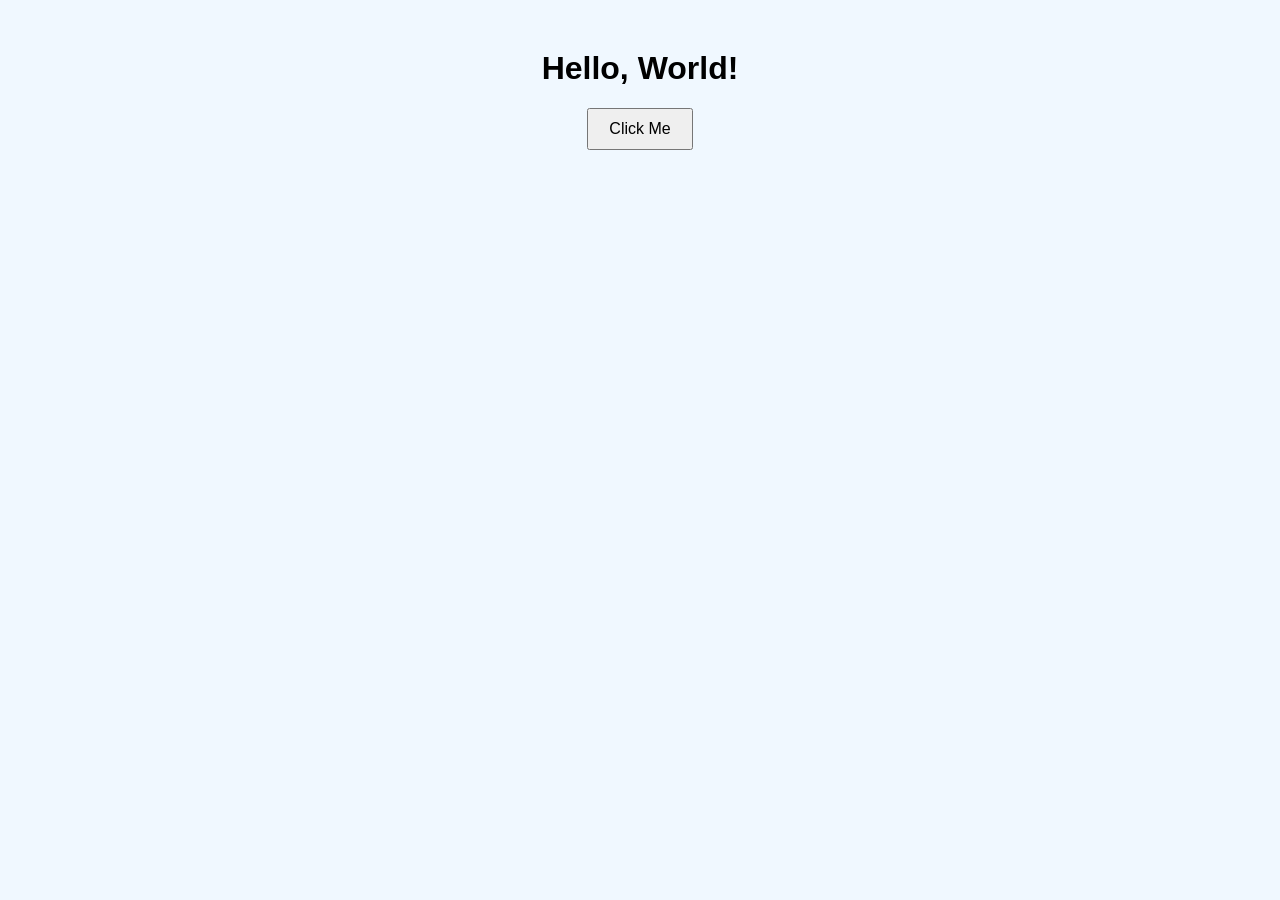
==== index.html @ a4cb2a10 "Moved files outside the folder" ====
<!DOCTYPE html>
<html lang="en">
<head>
    <meta charset="UTF-8">
    <title>My First Website</title>
    <link rel="stylesheet" href="style.css">
</head>
<body>
    <h1>Hello, World!</h1>
    <button onclick="sayHello()">Click Me</button>

    <script src="script.js"></script>
</body>
</html>
---- style.css ----
body {
    font-family: Arial, sans-serif;
    text-align: center;
    margin-top: 50px;
    background-color: #f0f8ff;
}

button {
    padding: 10px 20px;
    font-size: 16px;
    cursor: pointer;
}
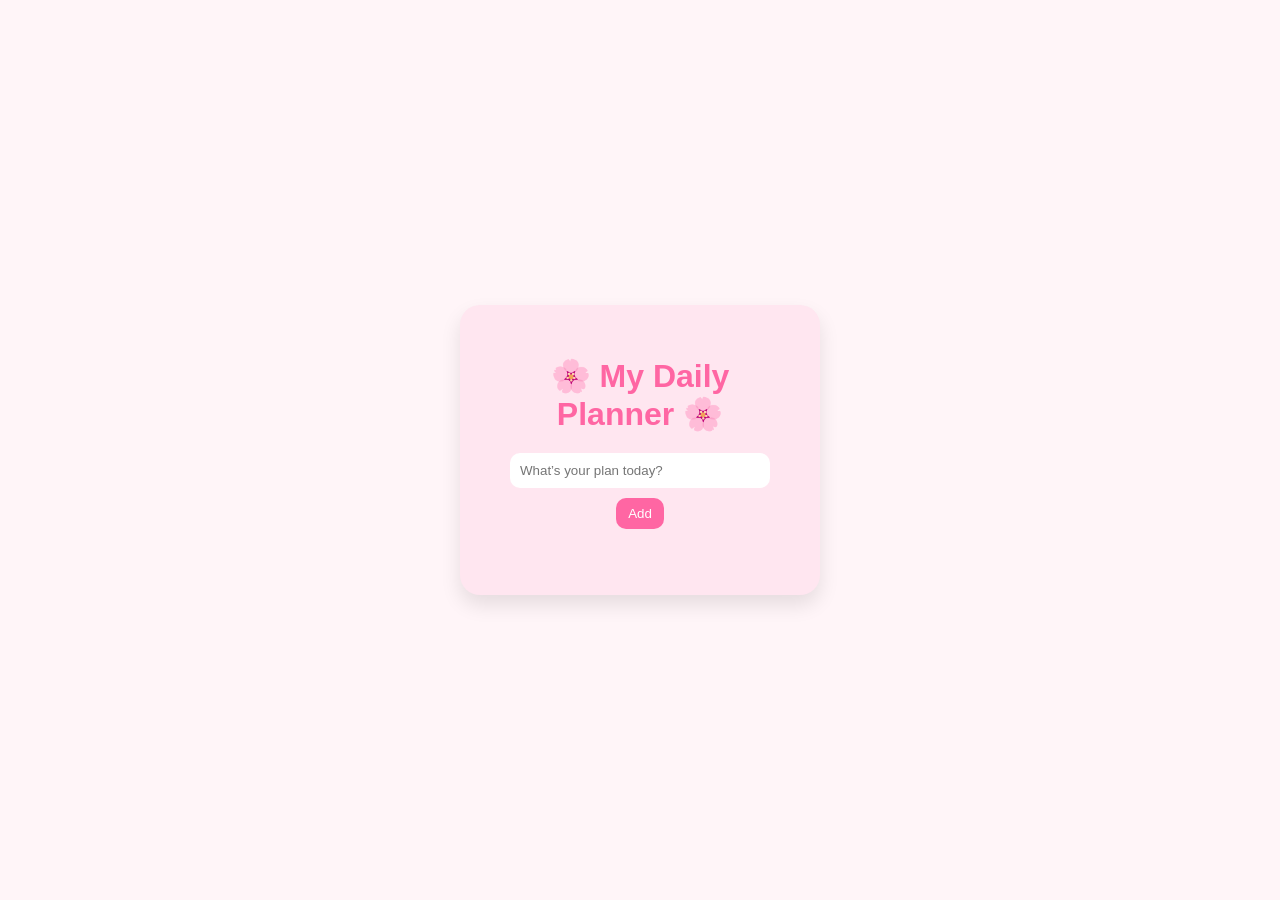
==== commit c71cf114: "Build daily planner with cute design" ====
--- a/index.html
+++ b/index.html
@@ -1,14 +1,20 @@
 <!DOCTYPE html>
 <html lang="en">
 <head>
-    <meta charset="UTF-8">
-    <title>My First Website</title>
-    <link rel="stylesheet" href="style.css">
+  <meta charset="UTF-8">
+  <title>My Daily Planner</title>
+  <link rel="stylesheet" href="style.css">
 </head>
 <body>
-    <h1>Hello, World!</h1>
-    <button onclick="sayHello()">Click Me</button>
+  <div class="container">
+    <h1>🌸 My Daily Planner 🌸</h1>
+    <input type="text" id="taskInput" placeholder="What’s your plan today?" />
+    <button onclick="addTask()">Add</button>
 
-    <script src="script.js"></script>
+    <ul id="taskList"></ul>
+  </div>
+
+  <script src="script.js"></script>
 </body>
 </html>
+
--- a/style.css
+++ b/style.css
@@ -1,12 +1,60 @@
 body {
-    font-family: Arial, sans-serif;
-    text-align: center;
-    margin-top: 50px;
-    background-color: #f0f8ff;
+  background: #fff5f8;
+  font-family: 'Comic Sans MS', cursive, sans-serif;
+  display: flex;
+  justify-content: center;
+  align-items: center;
+  height: 100vh;
+  margin: 0;
+}
+
+.container {
+  background: #ffe6f0;
+  padding: 30px;
+  border-radius: 20px;
+  box-shadow: 0 10px 20px rgba(0,0,0,0.1);
+  width: 300px;
+  text-align: center;
+}
+
+h1 {
+  color: #ff66a3;
+  margin-bottom: 20px;
+}
+
+input[type="text"] {
+  padding: 10px;
+  width: 80%;
+  border: none;
+  border-radius: 10px;
+  margin-bottom: 10px;
 }
 
 button {
-    padding: 10px 20px;
-    font-size: 16px;
-    cursor: pointer;
+  background-color: #ff66a3;
+  color: white;
+  border: none;
+  padding: 8px 12px;
+  border-radius: 10px;
+  cursor: pointer;
+  margin-bottom: 20px;
 }
+
+ul {
+  list-style: none;
+  padding: 0;
+}
+
+li {
+  background: white;
+  padding: 10px;
+  margin-top: 5px;
+  border-radius: 8px;
+  text-align: left;
+}
+
+li.done {
+  text-decoration: line-through;
+  opacity: 0.6;
+}
+
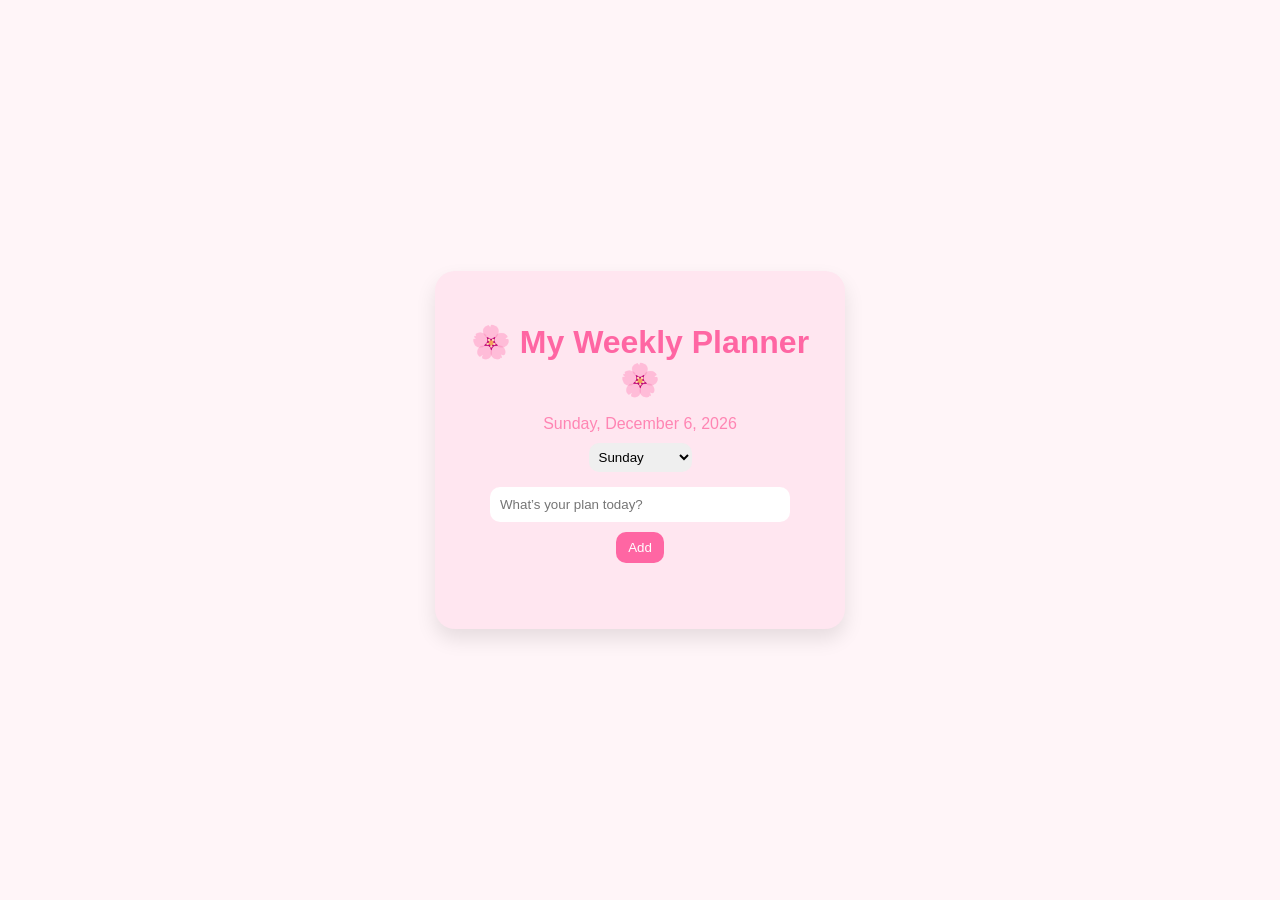
==== commit b60baa7c: "New additions- delete and save" ====
--- a/index.html
+++ b/index.html
@@ -2,12 +2,24 @@
 <html lang="en">
 <head>
   <meta charset="UTF-8">
-  <title>My Daily Planner</title>
+  <title>My Weekly Planner</title>
   <link rel="stylesheet" href="style.css">
 </head>
 <body>
   <div class="container">
-    <h1>🌸 My Daily Planner 🌸</h1>
+    <h1>🌸 My Weekly Planner 🌸</h1>
+    <p id="dateDisplay" class="date-header"></p>
+
+    <select id="daySelect" onchange="changeDay()">
+      <option value="Sunday">Sunday</option>
+      <option value="Monday">Monday</option>
+      <option value="Tuesday">Tuesday</option>
+      <option value="Wednesday">Wednesday</option>
+      <option value="Thursday">Thursday</option>
+      <option value="Friday">Friday</option>
+      <option value="Saturday">Saturday</option>
+    </select>
+
     <input type="text" id="taskInput" placeholder="What’s your plan today?" />
     <button onclick="addTask()">Add</button>
 
@@ -18,3 +30,4 @@
 </body>
 </html>
 
+
--- a/style.css
+++ b/style.css
@@ -13,13 +13,26 @@
   padding: 30px;
   border-radius: 20px;
   box-shadow: 0 10px 20px rgba(0,0,0,0.1);
-  width: 300px;
+  width: 350px;
   text-align: center;
 }
 
 h1 {
   color: #ff66a3;
-  margin-bottom: 20px;
+  margin-bottom: 10px;
+}
+
+.date-header {
+  font-size: 1rem;
+  color: #ff85b3;
+  margin-bottom: 10px;
+}
+
+select {
+  margin-bottom: 15px;
+  padding: 6px;
+  border-radius: 10px;
+  border: none;
 }
 
 input[type="text"] {
@@ -50,7 +63,9 @@
   padding: 10px;
   margin-top: 5px;
   border-radius: 8px;
-  text-align: left;
+  display: flex;
+  justify-content: space-between;
+  align-items: center;
 }
 
 li.done {
@@ -58,3 +73,13 @@
   opacity: 0.6;
 }
 
+.delete-btn {
+  background: none;
+  border: none;
+  color: #ff66a3;
+  font-weight: bold;
+  font-size: 1.1rem;
+  cursor: pointer;
+}
+
+
